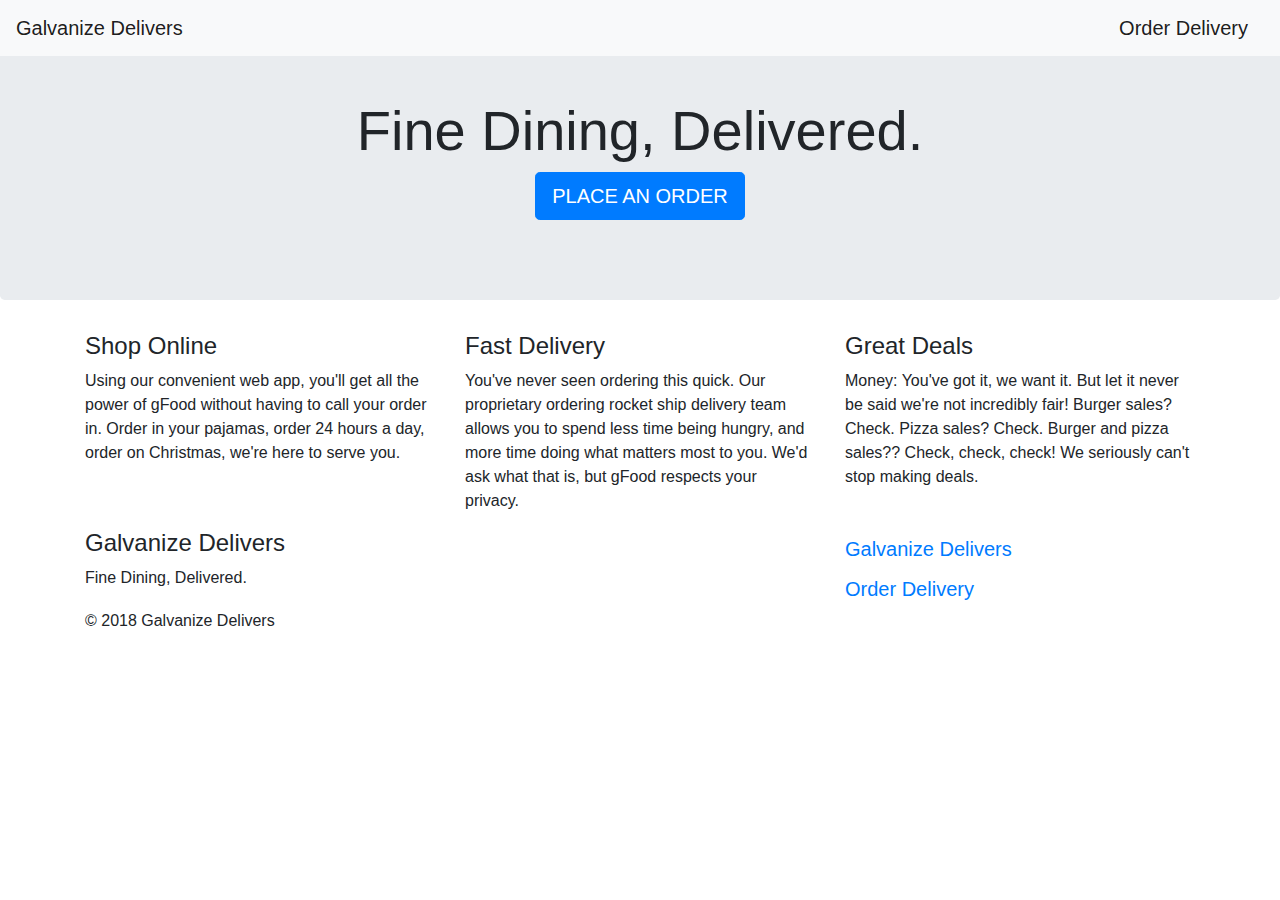
==== try1/index.html @ 352665a1 "General Layout, Buttons Working(UGLY)" ====
<!doctype html>
<html lang="en">
  <head>
    <!-- Required meta tags -->
    <meta charset="utf-8">
    <meta name="viewport" content="width=device-width, initial-scale=1, shrink-to-fit=no">

    <!-- Bootstrap CSS -->
    <link rel="stylesheet" href="https://maxcdn.bootstrapcdn.com/bootstrap/4.0.0/css/bootstrap.min.css" integrity="sha384-Gn5384xqQ1aoWXA+058RXPxPg6fy4IWvTNh0E263XmFcJlSAwiGgFAW/dAiS6JXm" crossorigin="anonymous">
    <link rel="stylesheet" href="gD.css">
    <title>Hello, world!</title>
  </head>
  <body>

      <nav class="navbar fixed-top navbar-light bg-light">
        <a class="navbar-brand" href="index.html">Galvanize Delivers</a>
        <a class="navbar-brand" href="order.html">Order Delivery</a>
      </nav>

      <hr class="clearfix">

    <div class="jumbotron">
      <h1 class="display-4 text-center">Fine Dining, Delivered.</h1>
      <p class="lead text-center">
        <a class="btn btn-primary btn-lg dButton" href="order.html" role="button">PLACE AN ORDER</a>
      </p>
    </div>
    <div class = 'container'>
      <div class = 'row'>
        <div class = 'col-sm-12 col-md-4 col-lg-4'>
          <h4>Shop Online</h4>
          <p>Using our convenient web app, you'll get all the power of gFood without having to call your order in. Order in your pajamas, order 24 hours a day, order on Christmas, we're here to serve you.</p>
        </div>
        <div class = 'col-sm-12 col-md-4 col-lg-4'>
          <h4>Fast Delivery</h4>
          <p>You've never seen ordering this quick. Our proprietary ordering rocket ship delivery team allows you to spend less time being hungry, and more time doing what matters most to you. We'd ask what that is, but gFood respects your privacy.</p>
        </div>
        <div class = 'col-sm-12 col-md-4 col-lg-4'>
          <h4>Great Deals</h4>
          <p>Money: You've got it, we want it. But let it never be said we're not incredibly fair! Burger sales? Check. Pizza sales? Check. Burger and pizza sales?? Check, check, check! We seriously can't stop making deals.</p>
        </div>
      </div>
    </div> <!-- close container -->

    <div class = 'container'>
      <div class = 'row'>
        <div class= 'col-lg-4'>
          <h4>Galvanize Delivers</h4>
          <p>Fine Dining, Delivered.</p>
        </div>
        <div class = 'col-lg-4'></div>
        <div class = 'col-lg-3'>
          <a class="navbar-brand" href="index.html">Galvanize Delivers</a>
          <a class="navbar-brand" href="order.html">Order Delivery</a>
        </div>
      </div> <!-- row close -->
    </div> <!-- container close -->
    <footer class = 'container'>
      <div class = 'row'>
        <div class = 'col-lg-4'>
          <p>© 2018 Galvanize Delivers</p>
        </div>
      </div>
    </footer> <!-- container close -->


    <!-- Optional JavaScript -->
    <!-- jQuery first, then Popper.js, then Bootstrap JS -->
    <script src="https://code.jquery.com/jquery-3.2.1.slim.min.js" integrity="sha384-KJ3o2DKtIkvYIK3UENzmM7KCkRr/rE9/Qpg6aAZGJwFDMVNA/GpGFF93hXpG5KkN" crossorigin="anonymous"></script>
    <script src="https://cdnjs.cloudflare.com/ajax/libs/popper.js/1.12.9/umd/popper.min.js" integrity="sha384-ApNbgh9B+Y1QKtv3Rn7W3mgPxhU9K/ScQsAP7hUibX39j7fakFPskvXusvfa0b4Q" crossorigin="anonymous"></script>
    <script src="https://maxcdn.bootstrapcdn.com/bootstrap/4.0.0/js/bootstrap.min.js" integrity="sha384-JZR6Spejh4U02d8jOt6vLEHfe/JQGiRRSQQxSfFWpi1MquVdAyjUar5+76PVCmYl" crossorigin="anonymous"></script>
    <script src="https://code.jquery.com/jquery-2.1.0.js"></script>
  </body>
</html>
---- try1/gD.css ----
.jumbotron {
  background-image: url('../img/hero.jpg');
  background-size: cover;
}
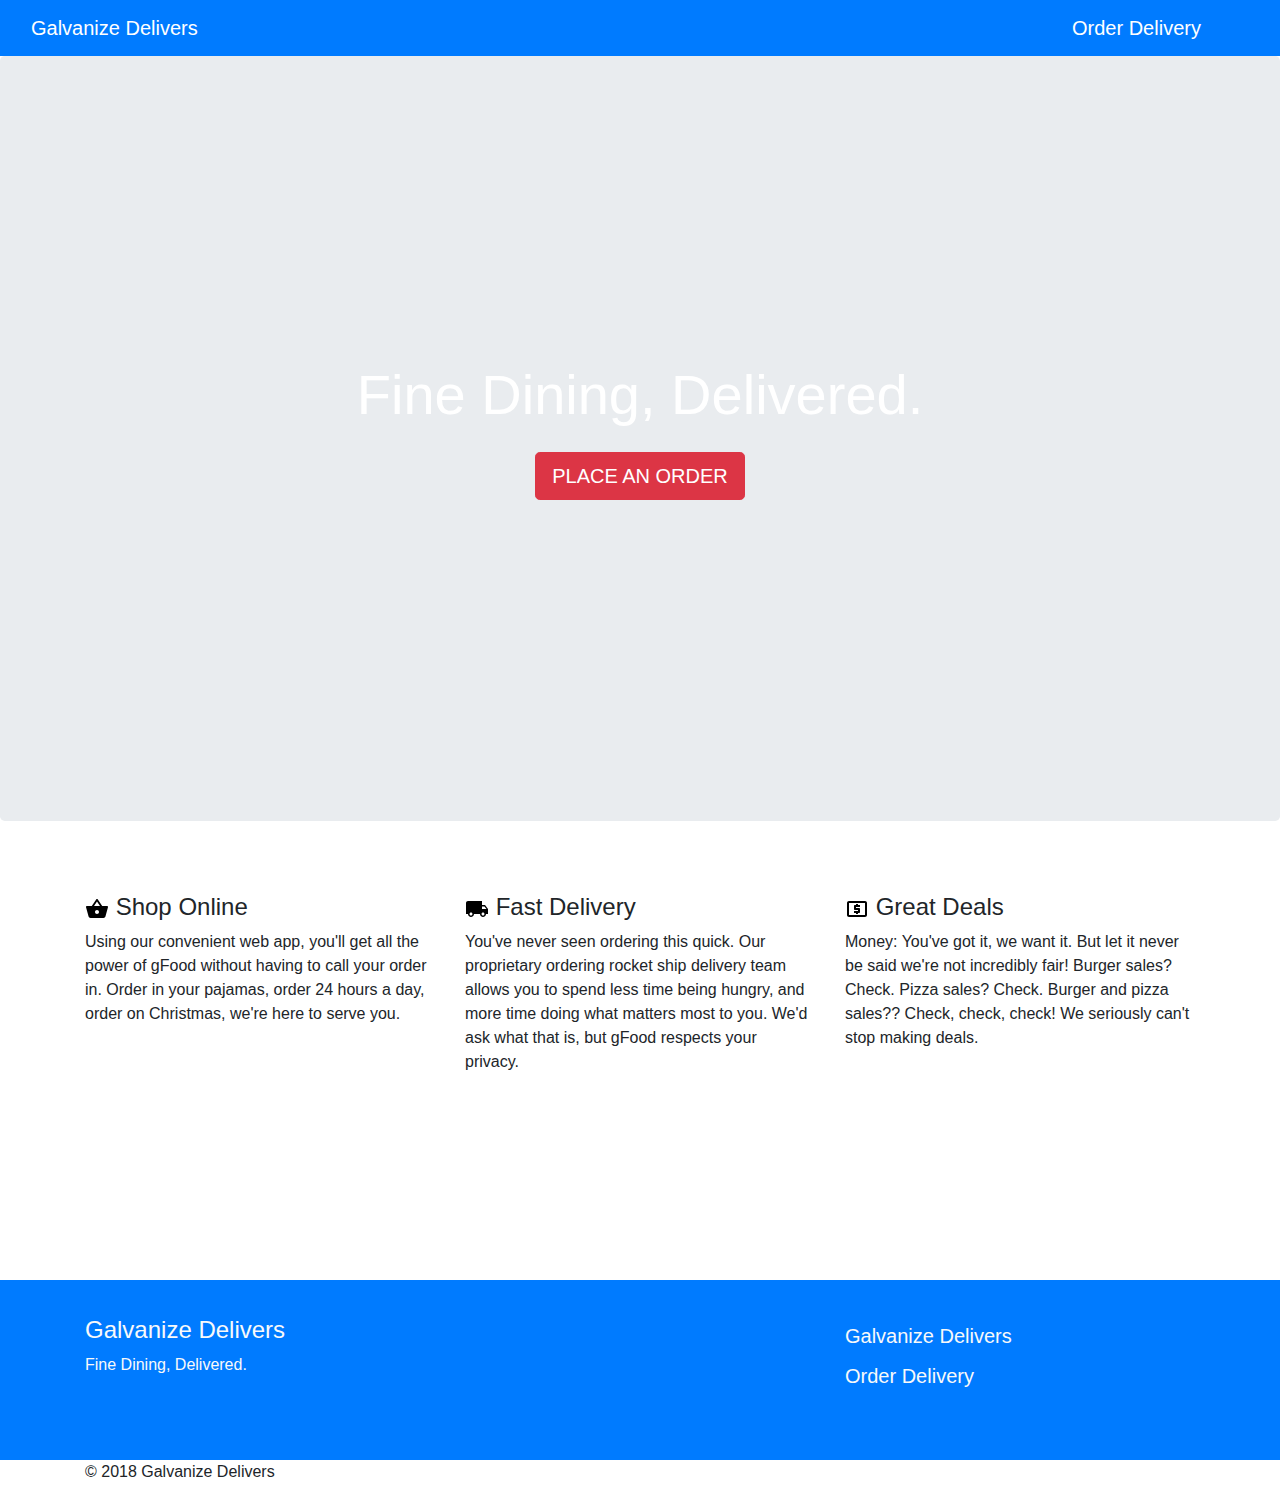
==== commit 3ad6178e: "bootstrap styling on index.html, additional jquery clean up" ====
--- a/try1/index.html
+++ b/try1/index.html
@@ -11,49 +11,56 @@
     <title>Hello, world!</title>
   </head>
   <body>
+      <nav class="navbar navbar-expand-lg navbar-dark bg-primary">
+        <button class="navbar-toggler" type="button" data-toggle="collapse" data-target="#navbarTogglerDemo01" aria-controls="navbarTogglerDemo01" aria-expanded="false" aria-label="Toggle navigation">
+          <span class="navbar-toggler-icon"></span>
+        </button>
+          <a class="navbar-brand col-lg-10 col-md-7 col-sm-7" href="index.html">Galvanize Delivers</a>
 
-      <nav class="navbar fixed-top navbar-light bg-light">
-        <a class="navbar-brand" href="index.html">Galvanize Delivers</a>
-        <a class="navbar-brand" href="order.html">Order Delivery</a>
+        <div class="collapse navbar-collapse" id="navbarTogglerDemo01">
+          <a class="navbar-brand" href="order.html">Order Delivery</a>
+        </div>
       </nav>
 
-      <hr class="clearfix">
 
-    <div class="jumbotron">
-      <h1 class="display-4 text-center">Fine Dining, Delivered.</h1>
-      <p class="lead text-center">
-        <a class="btn btn-primary btn-lg dButton" href="order.html" role="button">PLACE AN ORDER</a>
-      </p>
+    <div class="jumbotron vertical-center">
+      <div class = 'center'>
+        <h1 class="display-4 text-center text-white">Fine Dining, Delivered.</h1>
+        <p class="lead text-center mt-4">
+          <a class="btn btn-danger btn-lg dButton" href="order.html" role="button">PLACE AN ORDER</a>
+        </p>
+      </div>
     </div>
     <div class = 'container'>
-      <div class = 'row'>
+      <div class = 'row info'>
         <div class = 'col-sm-12 col-md-4 col-lg-4'>
-          <h4>Shop Online</h4>
+          <h4><img src = '../img/basket.svg'> Shop Online</h4>
           <p>Using our convenient web app, you'll get all the power of gFood without having to call your order in. Order in your pajamas, order 24 hours a day, order on Christmas, we're here to serve you.</p>
         </div>
         <div class = 'col-sm-12 col-md-4 col-lg-4'>
-          <h4>Fast Delivery</h4>
+          <h4><img src = '../img/shipping.svg'> Fast Delivery</h4>
           <p>You've never seen ordering this quick. Our proprietary ordering rocket ship delivery team allows you to spend less time being hungry, and more time doing what matters most to you. We'd ask what that is, but gFood respects your privacy.</p>
         </div>
         <div class = 'col-sm-12 col-md-4 col-lg-4'>
-          <h4>Great Deals</h4>
+          <h4><img src = '../img/atm.svg'> Great Deals</h4>
           <p>Money: You've got it, we want it. But let it never be said we're not incredibly fair! Burger sales? Check. Pizza sales? Check. Burger and pizza sales?? Check, check, check! We seriously can't stop making deals.</p>
         </div>
       </div>
     </div> <!-- close container -->
 
-    <div class = 'container'>
-      <div class = 'row'>
-        <div class= 'col-lg-4'>
-          <h4>Galvanize Delivers</h4>
-          <p>Fine Dining, Delivered.</p>
-        </div>
-        <div class = 'col-lg-4'></div>
-        <div class = 'col-lg-3'>
-          <a class="navbar-brand" href="index.html">Galvanize Delivers</a>
-          <a class="navbar-brand" href="order.html">Order Delivery</a>
-        </div>
-      </div> <!-- row close -->
+    <div class = 'bg-primary foot'>
+      <div class = 'container'>
+        <div class = 'row'>
+          <div class= 'col-lg-8 text-light'>
+            <h4>Galvanize Delivers</h4>
+            <p>Fine Dining, Delivered.</p>
+          </div>
+          <div class = 'col-lg-3'>
+            <a class="navbar-brand text-light" href="index.html">Galvanize Delivers</a>
+            <a class="navbar-brand text-light" href="order.html">Order Delivery</a>
+          </div>
+        </div> <!-- row close -->
+      </div>
     </div> <!-- container close -->
     <footer class = 'container'>
       <div class = 'row'>
--- a/try1/gD.css
+++ b/try1/gD.css
@@ -1,4 +1,27 @@
 .jumbotron {
+  height: 85vh;
   background-image: url('../img/hero.jpg');
   background-size: cover;
+  background-position: right;
 }
+
+.vertical-center {
+  min-height: 80vh;
+  display: flex;
+  align-items: center;
+}
+
+.center {
+  margin: auto;
+}
+
+.info {
+  margin-top: 8vh;
+  min-height: 35vh;
+}
+
+.foot {
+  margin-top: 8vh;
+  min-height: 20vh;
+  padding-top: 4vh;
+}
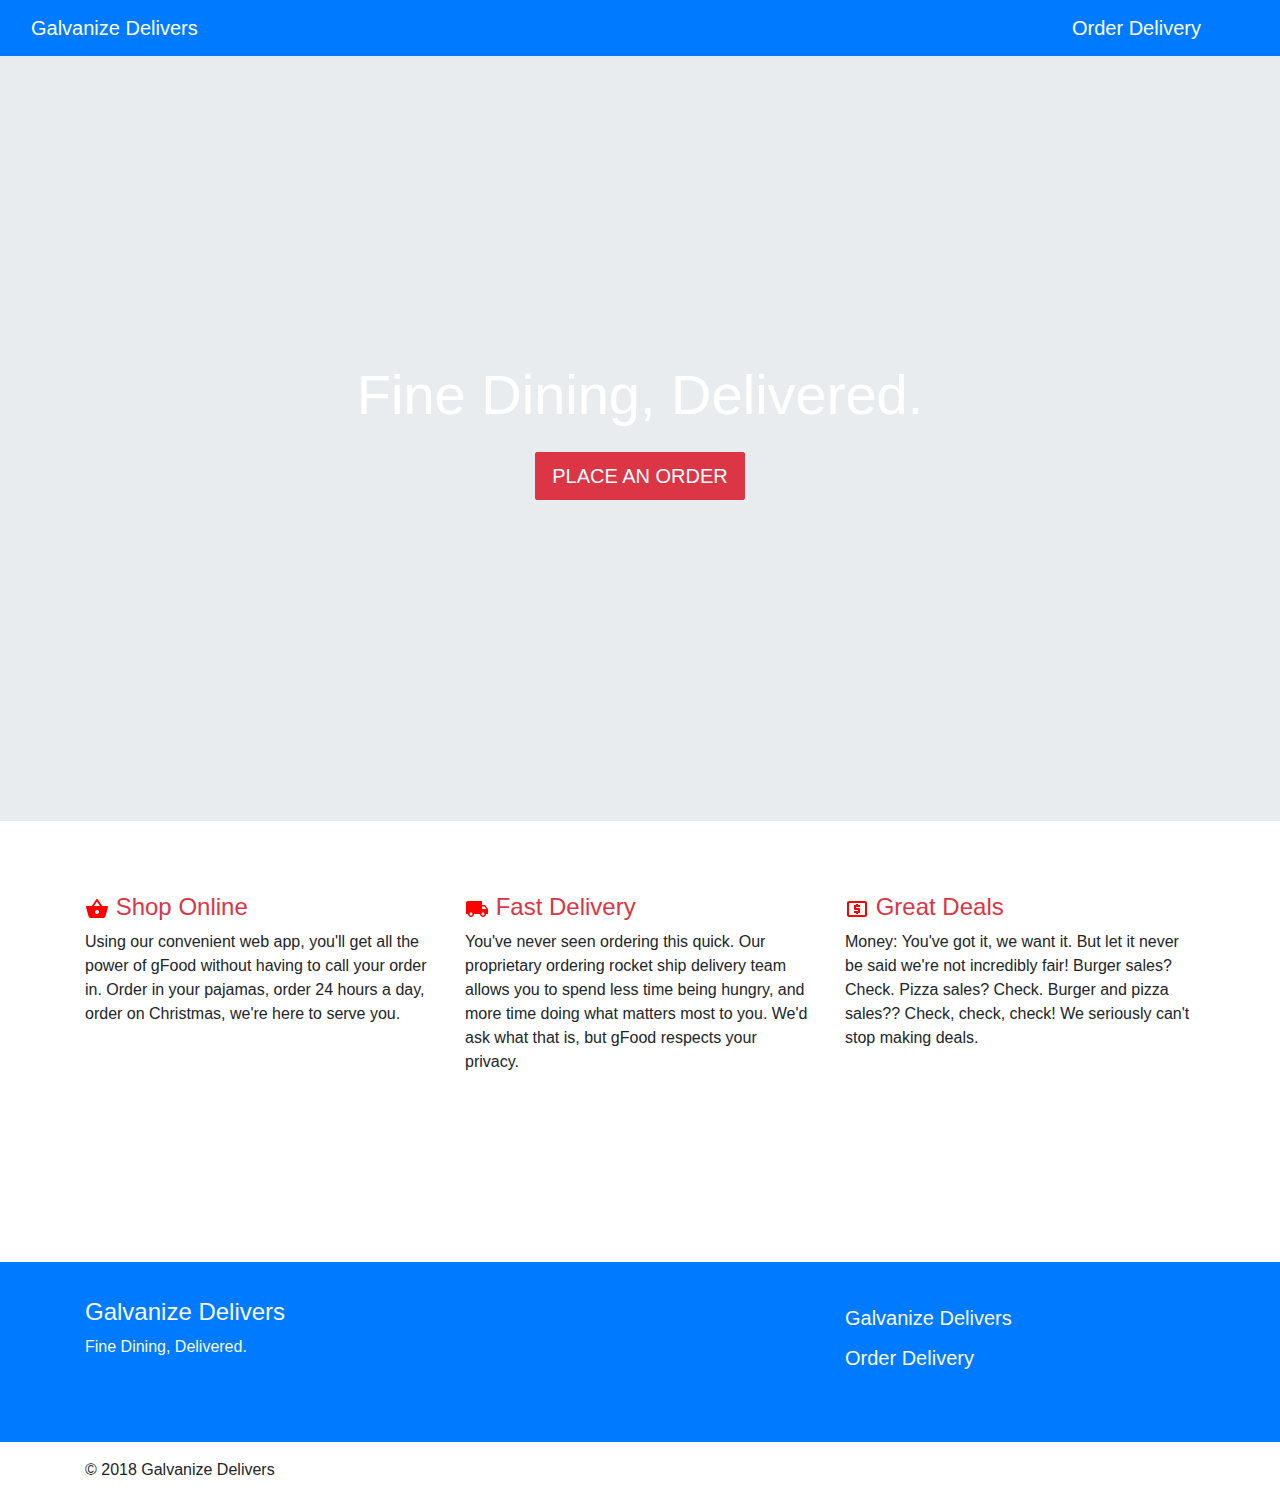
==== commit b96628c4: "Changed colors finalized styling. Issue with spacing around footer links... maybe text vs. link \\wi" ====
--- a/try1/index.html
+++ b/try1/index.html
@@ -34,15 +34,15 @@
     <div class = 'container'>
       <div class = 'row info'>
         <div class = 'col-sm-12 col-md-4 col-lg-4'>
-          <h4><img src = '../img/basket.svg'> Shop Online</h4>
+          <h4 class = 'text-danger'><img src = '../img/basket.svg'> Shop Online</h4>
           <p>Using our convenient web app, you'll get all the power of gFood without having to call your order in. Order in your pajamas, order 24 hours a day, order on Christmas, we're here to serve you.</p>
         </div>
         <div class = 'col-sm-12 col-md-4 col-lg-4'>
-          <h4><img src = '../img/shipping.svg'> Fast Delivery</h4>
+          <h4 class = 'text-danger'><img src = '../img/shipping.svg'> Fast Delivery</h4>
           <p>You've never seen ordering this quick. Our proprietary ordering rocket ship delivery team allows you to spend less time being hungry, and more time doing what matters most to you. We'd ask what that is, but gFood respects your privacy.</p>
         </div>
         <div class = 'col-sm-12 col-md-4 col-lg-4'>
-          <h4><img src = '../img/atm.svg'> Great Deals</h4>
+          <h4 class = 'text-danger'><img src = '../img/atm.svg'> Great Deals</h4>
           <p>Money: You've got it, we want it. But let it never be said we're not incredibly fair! Burger sales? Check. Pizza sales? Check. Burger and pizza sales?? Check, check, check! We seriously can't stop making deals.</p>
         </div>
       </div>
@@ -51,11 +51,11 @@
     <div class = 'bg-primary foot'>
       <div class = 'container'>
         <div class = 'row'>
-          <div class= 'col-lg-8 text-light'>
+          <div class= 'col-lg-8 col-md-8 text-light'>
             <h4>Galvanize Delivers</h4>
             <p>Fine Dining, Delivered.</p>
           </div>
-          <div class = 'col-lg-3'>
+          <div class = 'col-lg-3 col-md-3'>
             <a class="navbar-brand text-light" href="index.html">Galvanize Delivers</a>
             <a class="navbar-brand text-light" href="order.html">Order Delivery</a>
           </div>
@@ -64,7 +64,7 @@
     </div> <!-- container close -->
     <footer class = 'container'>
       <div class = 'row'>
-        <div class = 'col-lg-4'>
+        <div class = 'col-lg-4 mt-3'>
           <p>© 2018 Galvanize Delivers</p>
         </div>
       </div>
--- a/try1/gD.css
+++ b/try1/gD.css
@@ -3,6 +3,7 @@
   background-image: url('../img/hero.jpg');
   background-size: cover;
   background-position: right;
+  border-radius: 0px;
 }
 
 .vertical-center {
@@ -21,7 +22,10 @@
 }
 
 .foot {
-  margin-top: 8vh;
+  margin-top: 6vh;
   min-height: 20vh;
   padding-top: 4vh;
 }
+.btn {
+  border-radius: 2px;
+}
